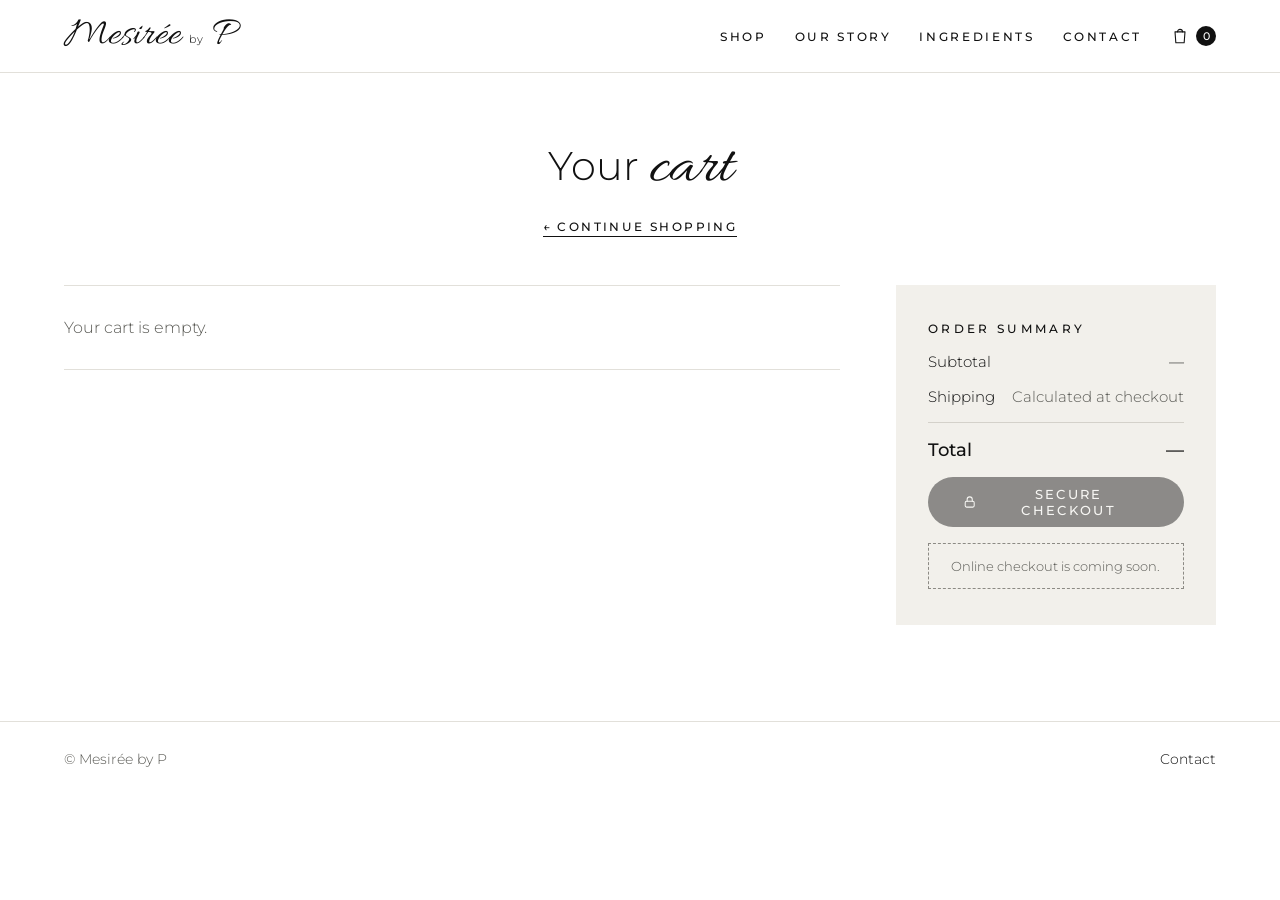
==== cart.html @ c9c00d83 "Fix file paths so styles, scripts and portrait load; tighten mobile menu Co-Authored-By: Claude Opus" ====
<!doctype html>
<html lang="en">
<head>
  <meta charset="utf-8">
  <meta name="viewport" content="width=device-width, initial-scale=1">
  <title>Cart — Mesirée by P</title>
  <link rel="preconnect" href="https://fonts.googleapis.com">
  <link rel="preconnect" href="https://fonts.gstatic.com" crossorigin>
  <link href="https://fonts.googleapis.com/css2?family=Allura&family=Montserrat:wght@300;400;500;600&display=swap" rel="stylesheet">
  <link rel="stylesheet" href="style.css">
</head>
<body>

  <header class="site-header">
    <div class="container">
      <a class="logo" href="index.html" aria-label="Mesirée by P, home">
        <span class="script">Mesirée</span><small>by</small><span class="script">P</span>
      </a>
      <nav class="site-nav" aria-label="Main">
        <a href="index.html#shop">Shop</a>
        <a href="index.html#story">Our story</a>
        <a href="index.html#ingredients">Ingredients</a>
        <a href="index.html#contact">Contact</a>
        <a class="cart-link" href="cart.html" aria-label="Cart">
          <svg width="20" height="20" viewBox="0 0 24 24" fill="none" stroke="currentColor" stroke-width="1.3" stroke-linecap="round" stroke-linejoin="round" aria-hidden="true"><path d="M6 7h12l-1 13H7L6 7z"/><path d="M9 7a3 3 0 0 1 6 0"/></svg>
          <span class="cart-count">0</span>
        </a>
      </nav>
    </div>
  </header>

  <main class="container">
    <div class="page-title">
      <h1>Your <span class="script">cart</span></h1>
      <a class="text-link" href="index.html#shop">← Continue shopping</a>
    </div>

    <div class="cart">
      <div id="cart-items" class="cart-items"></div>

      <aside class="summary" aria-label="Order summary">
        <span class="eyebrow" style="color:#111111">Order summary</span>
        <div class="row"><span>Subtotal</span><span id="subtotal">—</span></div>
        <div class="row"><span>Shipping</span><span style="color:#5A5A55">Calculated at checkout</span></div>
        <div class="row total"><span>Total</span><span id="total">—</span></div>
        <button type="button" class="btn" disabled>
          <svg width="16" height="16" viewBox="0 0 24 24" fill="none" stroke="currentColor" stroke-width="1.6" stroke-linecap="round" stroke-linejoin="round" aria-hidden="true"><rect x="5" y="11" width="14" height="9" rx="2"/><path d="M8 11V8a4 4 0 0 1 8 0v3"/></svg>
          Secure checkout
        </button>
        <!-- Checkout is not connected yet: this is where Stripe or Shopify will go -->
        <div class="checkout-note">Online checkout is coming soon.</div>
      </aside>
    </div>
  </main>

  <footer class="site-footer">
    <div class="container" style="display:flex; flex-wrap:wrap; justify-content:space-between; padding-top:28px; padding-bottom:28px; color:#5A5A55">
      <span>© Mesirée by P</span>
      <a href="index.html#contact">Contact</a>
    </div>
  </footer>

  <script src="products.js"></script>
  <script src="site.js"></script>
</body>
</html>
---- style.css ----
/* Mesirée by P — shared styles */

:root {
  --ink: #111111;
  --muted: #5A5A55;
  --line: #E2E0DA;
  --stone: #F2F0EB;
  --white: #FFFFFF;
  --leaf: #6B6F5A;
}

* { box-sizing: border-box; }

body {
  margin: 0;
  background: var(--white);
  color: var(--ink);
  font-family: Montserrat, system-ui, sans-serif;
  font-weight: 300;
}

a { color: var(--ink); text-decoration: none; }
a:hover { color: var(--muted); }
img { max-width: 100%; display: block; }

.container { max-width: 1200px; margin: 0 auto; padding: 0 24px; }
.script { font-family: Allura, cursive; font-weight: 400; }
.eyebrow {
  font-size: 12px; letter-spacing: .28em; text-transform: uppercase;
  font-weight: 500; color: var(--muted);
}
.visually-hidden { position: absolute; left: -9999px; }

/* Placeholder for photos that don't exist yet */
.ph {
  background: repeating-linear-gradient(135deg, #F2F0EB 0 12px, #ECE9E3 12px 24px);
  display: flex; align-items: center; justify-content: center;
  color: var(--muted); font-size: 12px; letter-spacing: .14em;
  text-transform: uppercase; text-align: center;
}

/* Buttons */
.btn, .btn-ghost {
  display: inline-flex; align-items: center; justify-content: center; gap: 10px;
  min-height: 50px; padding: 0 34px; border-radius: 999px;
  font-family: inherit; font-weight: 500; font-size: 13px;
  letter-spacing: .18em; text-transform: uppercase; cursor: pointer;
}
.btn { background: var(--ink); color: var(--white); border: 0; }
.btn:hover { background: #333333; color: var(--white); }
.btn:disabled { opacity: .45; cursor: not-allowed; }
.btn-ghost { background: transparent; border: 1px solid var(--ink); color: var(--ink); }
.btn-ghost.light { border-color: var(--white); color: var(--white); }

.pill {
  min-height: 44px; padding: 0 22px; border-radius: 999px;
  border: 1px solid #D4D1CA; background: transparent; color: var(--ink);
  font-family: inherit; font-size: 13px; font-weight: 500; cursor: pointer;
}
.pill.on { border-color: var(--ink); background: var(--ink); color: var(--white); }

.stepper { display: inline-flex; align-items: center; border: 1px solid var(--ink); border-radius: 999px; padding: 2px 6px; }
.stepper button { width: 40px; height: 40px; border: 0; background: transparent; font-family: inherit; font-size: 18px; color: var(--ink); cursor: pointer; }
.stepper span { min-width: 26px; text-align: center; font-weight: 500; }

/* Header */
.site-header { border-bottom: 1px solid var(--line); }
.site-header .container {
  padding-top: 14px; padding-bottom: 14px;
  display: flex; flex-wrap: wrap; align-items: center; justify-content: space-between; gap: 16px;
}
.logo { display: flex; align-items: baseline; gap: 8px; }
.logo .script { font-size: 40px; line-height: 1; }
.logo small { font-size: 11px; letter-spacing: .1em; }
.site-nav { display: flex; flex-wrap: wrap; align-items: center; gap: 28px; }
.site-nav a { font-size: 12px; letter-spacing: .22em; text-transform: uppercase; font-weight: 500; }
@media (max-width: 600px) {
  .site-nav { gap: 6px 18px; }
  .site-nav a { font-size: 11px; letter-spacing: .14em; }
}
.cart-link { display: inline-flex; align-items: center; gap: 6px; min-height: 44px; }
.cart-count {
  background: var(--ink); color: var(--white); border-radius: 999px;
  font-size: 11px; letter-spacing: 0; min-width: 20px; height: 20px; padding: 0 6px;
  display: inline-flex; align-items: center; justify-content: center;
}

/* Hero */
.hero { padding-top: 72px; padding-bottom: 88px; display: flex; flex-wrap: wrap; align-items: center; gap: 64px; }
.hero-text { flex: 1 1 420px; display: flex; flex-direction: column; gap: 26px; }
.hero h1 { margin: 0; font-weight: 300; font-size: clamp(38px, 4.6vw, 58px); line-height: 1.1; }
.hero h1 .script { font-size: 1.45em; line-height: .9; }
.hero p { margin: 0; font-size: 17px; line-height: 1.75; color: var(--muted); max-width: 440px; }
.hero-actions { display: flex; flex-wrap: wrap; gap: 12px; margin-top: 8px; }
.hero-stage {
  flex: 1 1 440px; height: 560px; background: var(--stone); position: relative;
  display: flex; align-items: flex-end; justify-content: center; overflow: hidden;
}
.sprig { position: absolute; }
.bottle { position: relative; display: flex; flex-direction: column; align-items: center; margin-bottom: 64px; }
.bottle .pump { width: 36px; height: 44px; background: var(--white); border: 1px solid var(--line); border-bottom: 0; border-radius: 10px 10px 0 0; }
.bottle .neck { width: 70px; height: 34px; background: var(--white); border: 1px solid var(--line); border-bottom: 0; border-radius: 4px 4px 0 0; }
.bottle .body {
  width: 190px; height: 320px; background: var(--white); border-radius: 14px;
  box-shadow: 0 24px 50px rgba(17,17,17,.10); display: flex; align-items: center; justify-content: center;
}
.label {
  width: 150px; height: 150px; border-radius: 50%; background: var(--ink); color: var(--white);
  display: flex; flex-direction: column; align-items: center; justify-content: center; line-height: 1;
}

/* Values */
.values { border-top: 1px solid var(--line); border-bottom: 1px solid var(--line); }
.values .container {
  padding-top: 56px; padding-bottom: 56px; text-align: center;
  display: grid; grid-template-columns: repeat(auto-fit, minmax(240px, 1fr)); gap: 40px;
}
.value { display: flex; flex-direction: column; align-items: center; gap: 12px; }
.value p { margin: 0; color: var(--muted); line-height: 1.6; font-size: 15px; }

/* Section headings */
.section { padding-top: 96px; padding-bottom: 96px; }
.section-head { display: flex; flex-direction: column; align-items: center; gap: 6px; margin-bottom: 56px; text-align: center; }
.section-head h2 { margin: 0; font-weight: 300; font-size: 36px; }
.section-head h2 .script { font-size: 1.6em; }

/* Product grid */
.product-grid { display: grid; grid-template-columns: repeat(auto-fill, minmax(280px, 1fr)); gap: 56px 32px; }
.product-card { display: flex; flex-direction: column; align-items: center; gap: 8px; text-align: center; }
.product-card .media { width: 100%; aspect-ratio: 4 / 5; margin-bottom: 10px; object-fit: cover; }
.product-card .name { font-size: 14px; letter-spacing: .2em; text-transform: uppercase; font-weight: 500; }
.product-card .kind { color: var(--muted); font-size: 14px; }
.product-card .price { font-size: 15px; font-weight: 500; }
.product-card .more {
  margin-top: 6px; font-size: 11px; letter-spacing: .2em; text-transform: uppercase;
  font-weight: 500; border-bottom: 1px solid var(--ink); padding-bottom: 2px;
}

/* Story */
.story { background: var(--ink); color: var(--white); }
.story .container { padding-top: 96px; padding-bottom: 96px; display: flex; flex-wrap: wrap; align-items: center; gap: 64px; }
.story-photo { flex: 1 1 400px; display: flex; justify-content: center; }
.story-photo img { width: min(100%, 420px); aspect-ratio: 1 / 1; border-radius: 50%; object-fit: cover; object-position: 55% 28%; }
.story-text { flex: 1 1 420px; display: flex; flex-direction: column; gap: 22px; }
.story-text h2 { margin: 0; font-weight: 300; font-size: 38px; line-height: 1.2; }
.story-text h2 .script { font-size: 1.5em; }
.story-text p { margin: 0; font-size: 16px; line-height: 1.8; color: #CFCFC8; }

/* Newsletter */
.newsletter { background: var(--stone); }
.newsletter .container { max-width: 720px; padding-top: 88px; padding-bottom: 88px; text-align: center; display: flex; flex-direction: column; align-items: center; gap: 14px; }
.newsletter h2 { margin: 0; font-weight: 300; font-size: 32px; }
.newsletter h2 .script { font-size: 1.5em; }
.newsletter p { margin: 0; color: var(--muted); font-size: 16px; }
.newsletter form { display: flex; flex-wrap: wrap; justify-content: center; gap: 12px; width: 100%; margin-top: 10px; }
.field {
  min-height: 50px; padding: 0 22px; border-radius: 999px; border: 1px solid var(--ink);
  background: var(--white); font: inherit; color: var(--ink);
}
.newsletter .field { flex: 1 1 260px; max-width: 360px; }

/* Footer */
.site-footer { border-top: 1px solid var(--line); }
.site-footer .container {
  padding-top: 56px; padding-bottom: 56px; font-size: 14px;
  display: grid; grid-template-columns: repeat(auto-fit, minmax(200px, 1fr)); gap: 32px;
}
.site-footer .col { display: flex; flex-direction: column; gap: 10px; }
.site-footer .eyebrow { color: var(--ink); }

/* Product page */
.crumbs { display: block; font-size: 13px; color: var(--muted); padding-top: 32px; margin-bottom: 28px; }
.product { display: flex; flex-wrap: wrap; gap: 64px; align-items: flex-start; }
.gallery { flex: 1 1 480px; min-width: 0; display: flex; flex-direction: column; gap: 14px; }
.gallery .main { aspect-ratio: 1 / 1; background: var(--stone); position: relative; overflow: hidden; display: flex; align-items: center; justify-content: center; }
.gallery .main img { width: 100%; height: 100%; object-fit: cover; }
.thumbs { display: grid; grid-template-columns: repeat(4, minmax(0, 1fr)); gap: 14px; }
.thumbs .ph { aspect-ratio: 1 / 1; }
.info { flex: 1 1 400px; min-width: 0; display: flex; flex-direction: column; gap: 20px; }
.info h1 { margin: 0; font-weight: 300; font-size: 34px; letter-spacing: .14em; text-transform: uppercase; line-height: 1.25; }
.info .tagline { font-size: 34px; line-height: 1; margin-top: -8px; color: var(--muted); }
.info .price { font-size: 22px; font-weight: 500; }
.info .desc { margin: 0; color: var(--muted); font-size: 16px; line-height: 1.75; }
.tags { display: flex; flex-wrap: wrap; gap: 8px; }
.tags span { border: 1px solid var(--line); border-radius: 999px; padding: 6px 14px; font-size: 13px; }
.options { display: flex; flex-wrap: wrap; gap: 10px; }
.buy { display: flex; flex-wrap: wrap; gap: 14px; align-items: center; margin-top: 6px; }
.buy .btn { flex: 1 1 220px; min-height: 52px; }
.note { font-size: 13px; color: var(--muted); }
details { border-top: 1px solid var(--line); padding: 18px 0; }
details:last-child { border-bottom: 1px solid var(--line); }
summary { cursor: pointer; font-size: 12px; letter-spacing: .24em; text-transform: uppercase; font-weight: 500; list-style: none; display: flex; justify-content: space-between; }
summary::-webkit-details-marker { display: none; }
summary::after { content: "+"; font-size: 16px; letter-spacing: 0; }
details[open] summary::after { content: "–"; }
details p { margin: 12px 0 0; color: var(--muted); line-height: 1.7; font-size: 15px; }
.added { font-size: 14px; color: var(--ink); min-height: 20px; }

/* Cart page */
.page-title { display: flex; flex-direction: column; align-items: center; gap: 10px; text-align: center; padding-top: 56px; margin-bottom: 48px; }
.page-title h1 { margin: 0; font-weight: 300; font-size: 40px; }
.page-title h1 .script { font-size: 1.6em; }
.text-link { font-size: 12px; letter-spacing: .2em; text-transform: uppercase; font-weight: 500; border-bottom: 1px solid currentColor; padding-bottom: 2px; }
.cart { display: flex; flex-wrap: wrap; gap: 56px; align-items: flex-start; padding-bottom: 96px; }
.cart-items { flex: 999 1 560px; min-width: 0; border-bottom: 1px solid var(--line); }
.cart-row { display: flex; flex-wrap: wrap; gap: 24px; align-items: center; padding: 24px 0; border-top: 1px solid var(--line); }
.cart-row .media { width: 104px; height: 124px; flex: none; font-size: 10px; object-fit: cover; }
.cart-row .details { flex: 1 1 200px; display: flex; flex-direction: column; gap: 4px; }
.cart-row .details a { font-size: 14px; letter-spacing: .2em; text-transform: uppercase; font-weight: 500; }
.cart-row .details span { color: var(--muted); font-size: 14px; }
.cart-row .line-total { min-width: 80px; text-align: right; font-weight: 500; }
.remove { border: 0; background: transparent; font-family: inherit; font-size: 13px; color: var(--muted); text-decoration: underline; cursor: pointer; min-height: 44px; padding: 0; text-align: left; }
.empty { padding: 32px 0; border-top: 1px solid var(--line); color: var(--muted); margin: 0; }
.summary { flex: 1 1 320px; background: var(--stone); padding: 36px 32px; display: flex; flex-direction: column; gap: 16px; font-size: 15px; }
.summary .row { display: flex; justify-content: space-between; gap: 12px; }
.summary .total { padding-top: 16px; border-top: 1px solid #D4D1CA; font-size: 18px; font-weight: 500; }
.summary .btn { width: 100%; }
.checkout-note { border: 1px dashed #8C8A84; padding: 14px; font-size: 13px; color: var(--muted); text-align: center; }
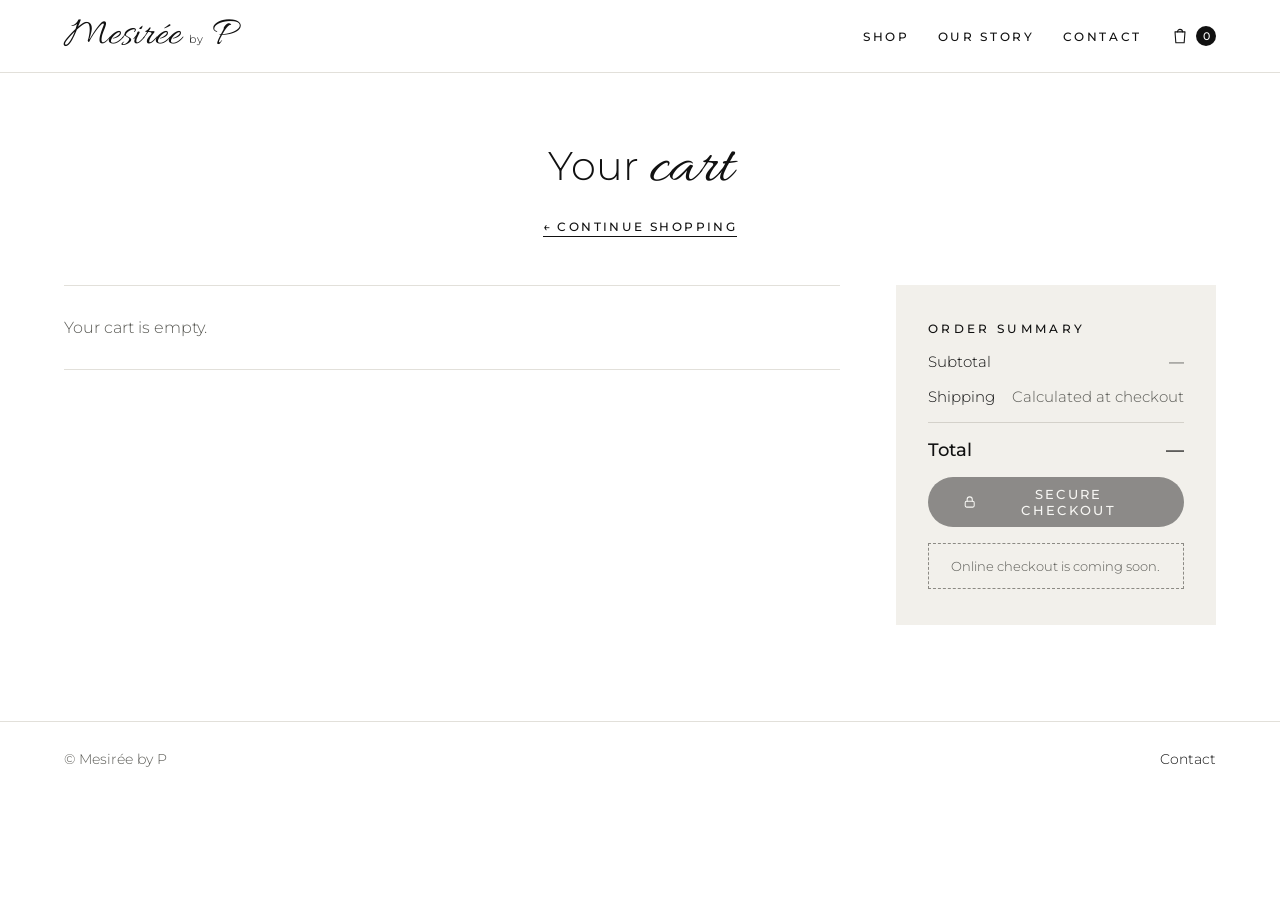
==== commit 779cc0ac: "Remove Ingredients from the main menu Co-Authored-By: Claude Opus 5.5 <noreply@anthropic.com>" ====
--- a/cart.html
+++ b/cart.html
@@ -7,7 +7,7 @@
   <link rel="preconnect" href="https://fonts.googleapis.com">
   <link rel="preconnect" href="https://fonts.gstatic.com" crossorigin>
   <link href="https://fonts.googleapis.com/css2?family=Allura&family=Montserrat:wght@300;400;500;600&display=swap" rel="stylesheet">
-  <link rel="stylesheet" href="style.css">
+  <link rel="stylesheet" href="style.css?v=10">
 </head>
 <body>
 
@@ -19,7 +19,6 @@
       <nav class="site-nav" aria-label="Main">
         <a href="index.html#shop">Shop</a>
         <a href="index.html#story">Our story</a>
-        <a href="index.html#ingredients">Ingredients</a>
         <a href="index.html#contact">Contact</a>
         <a class="cart-link" href="cart.html" aria-label="Cart">
           <svg width="20" height="20" viewBox="0 0 24 24" fill="none" stroke="currentColor" stroke-width="1.3" stroke-linecap="round" stroke-linejoin="round" aria-hidden="true"><path d="M6 7h12l-1 13H7L6 7z"/><path d="M9 7a3 3 0 0 1 6 0"/></svg>
@@ -60,7 +59,7 @@
     </div>
   </footer>
 
-  <script src="products.js"></script>
-  <script src="site.js"></script>
+  <script src="products.js?v=10"></script>
+  <script src="site.js?v=10"></script>
 </body>
 </html>
